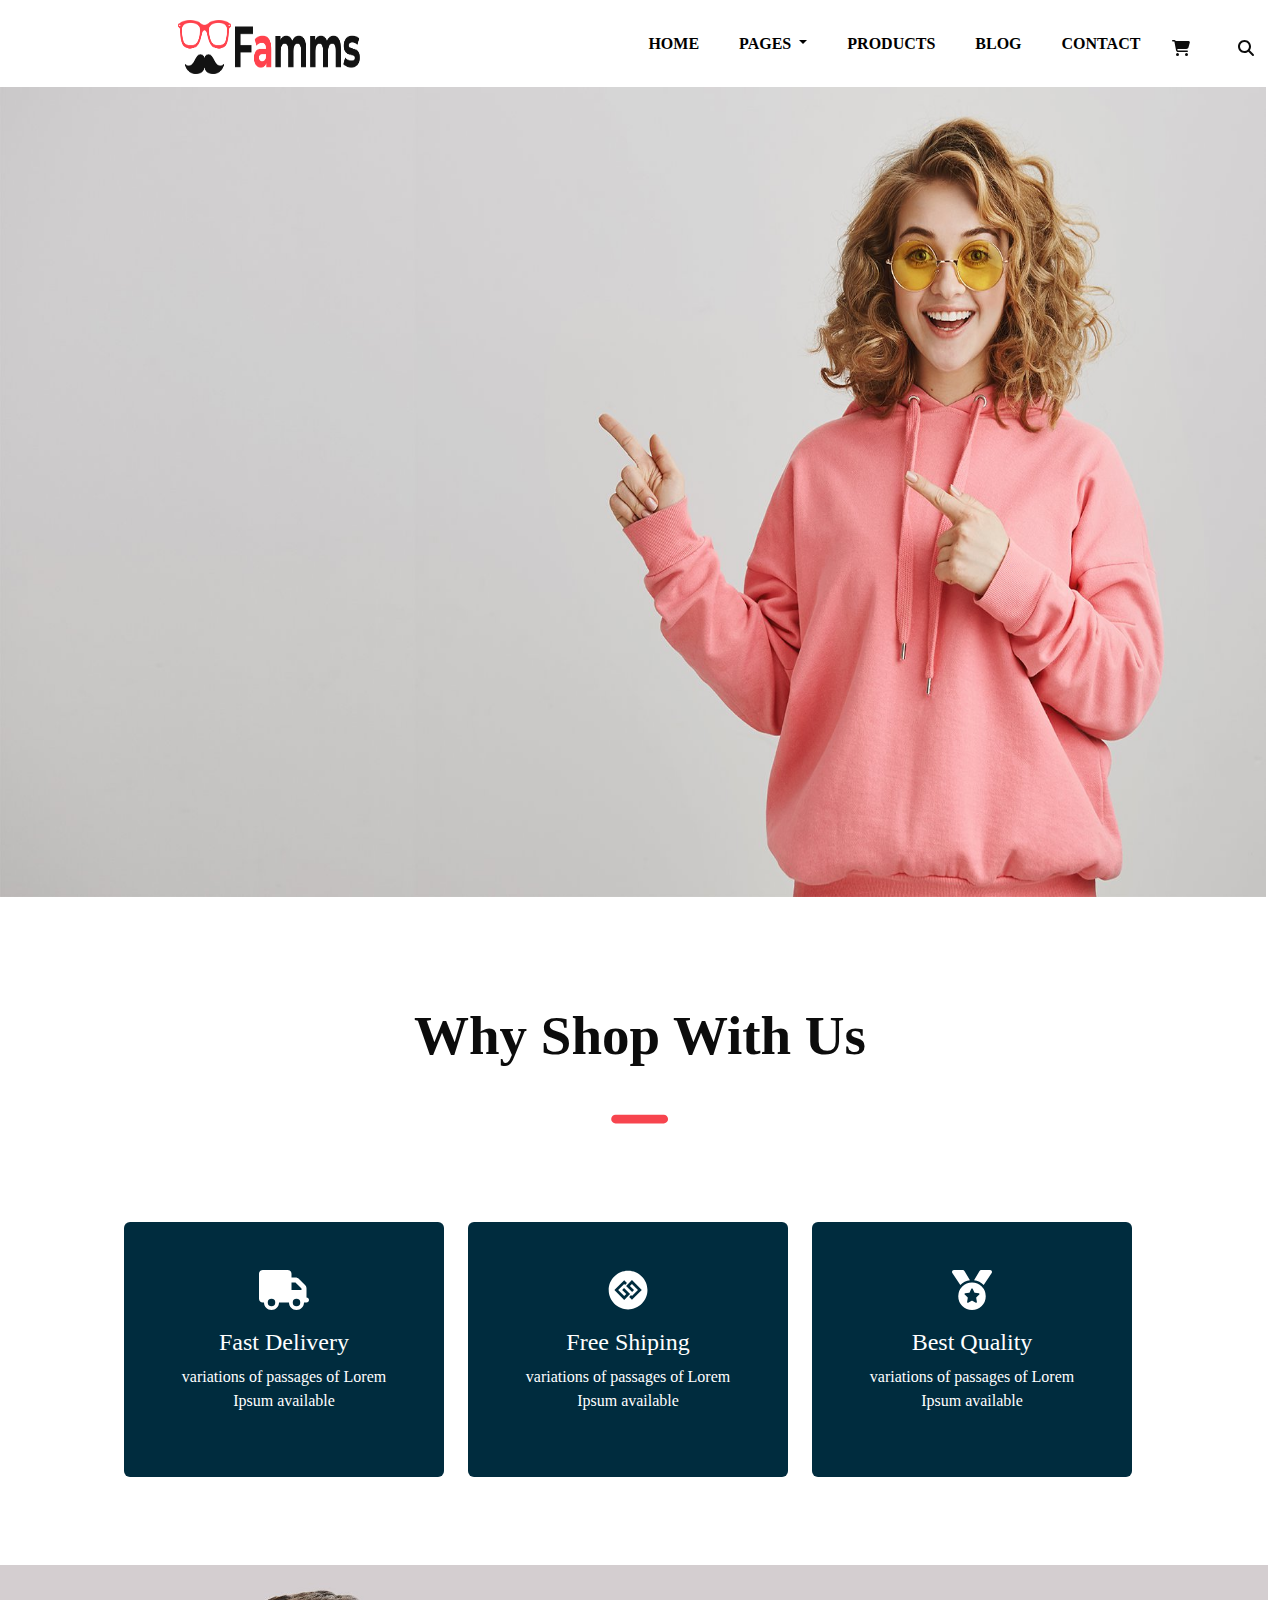
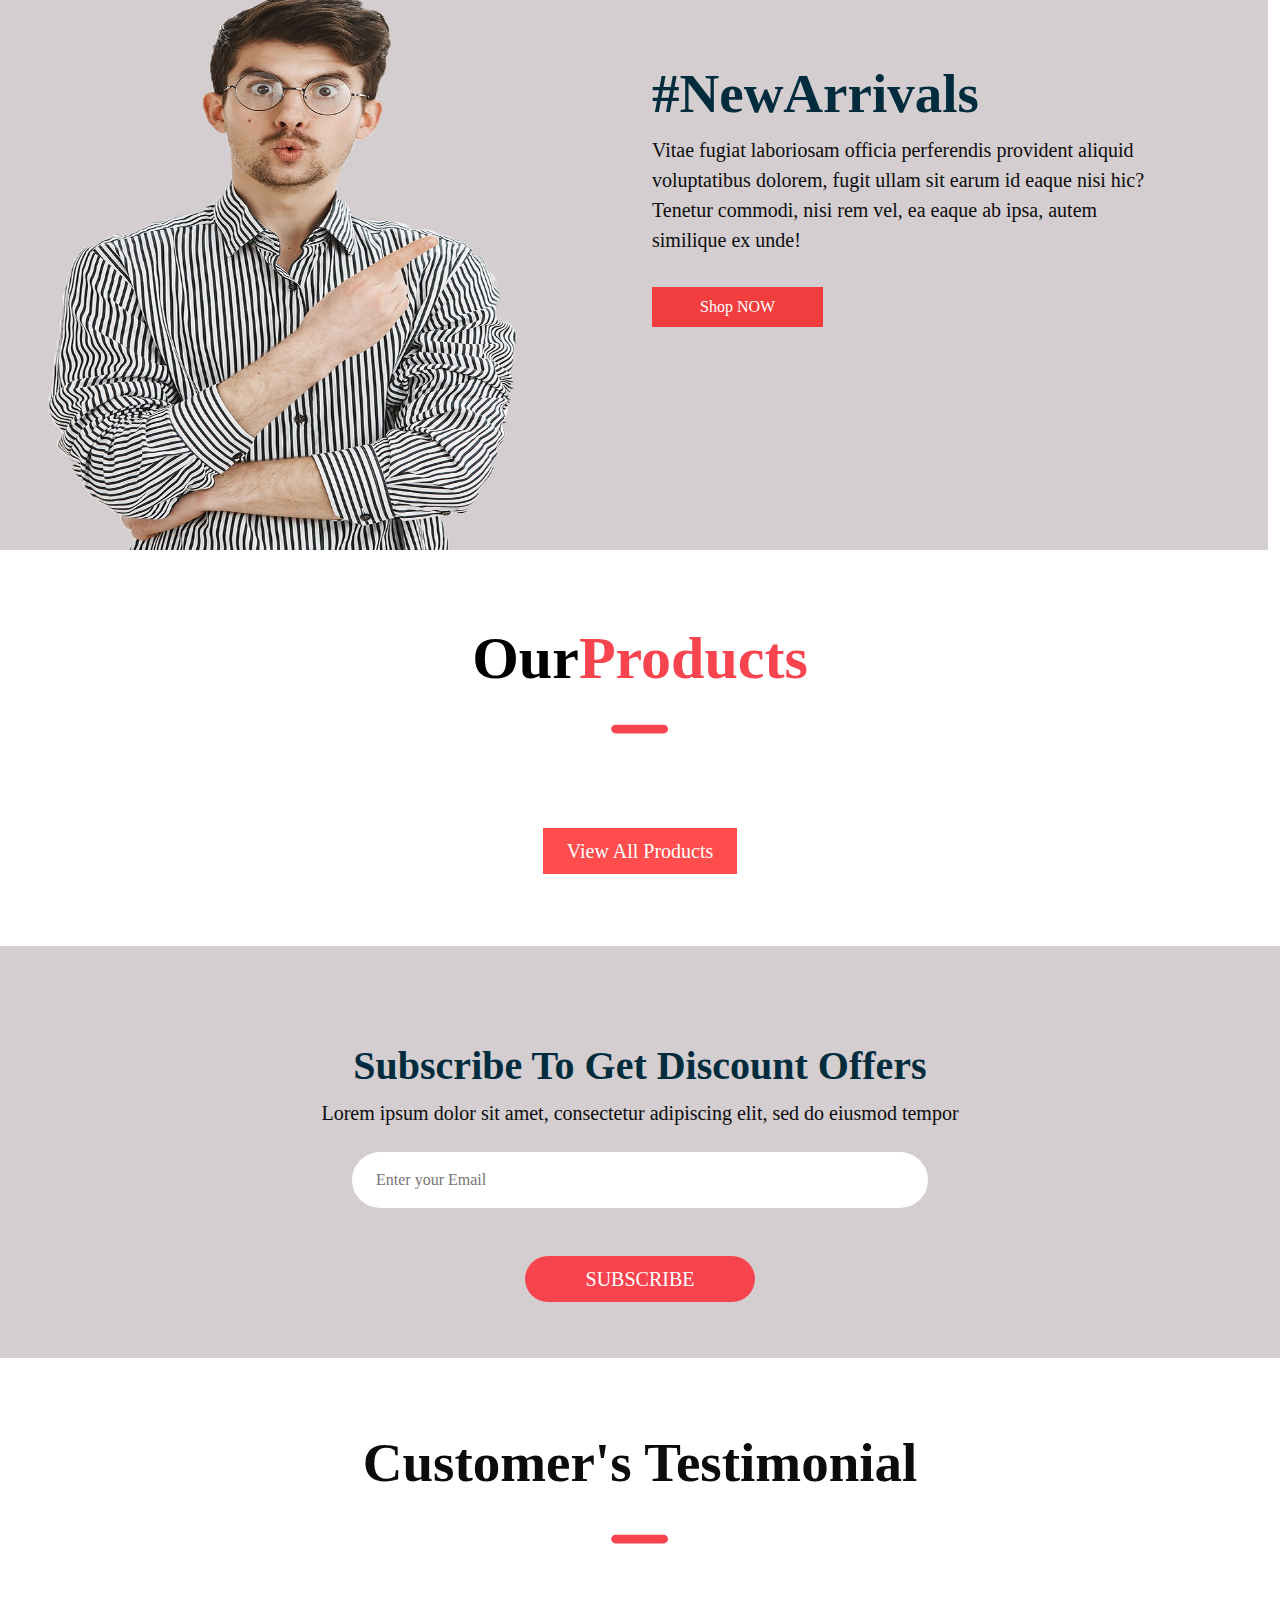
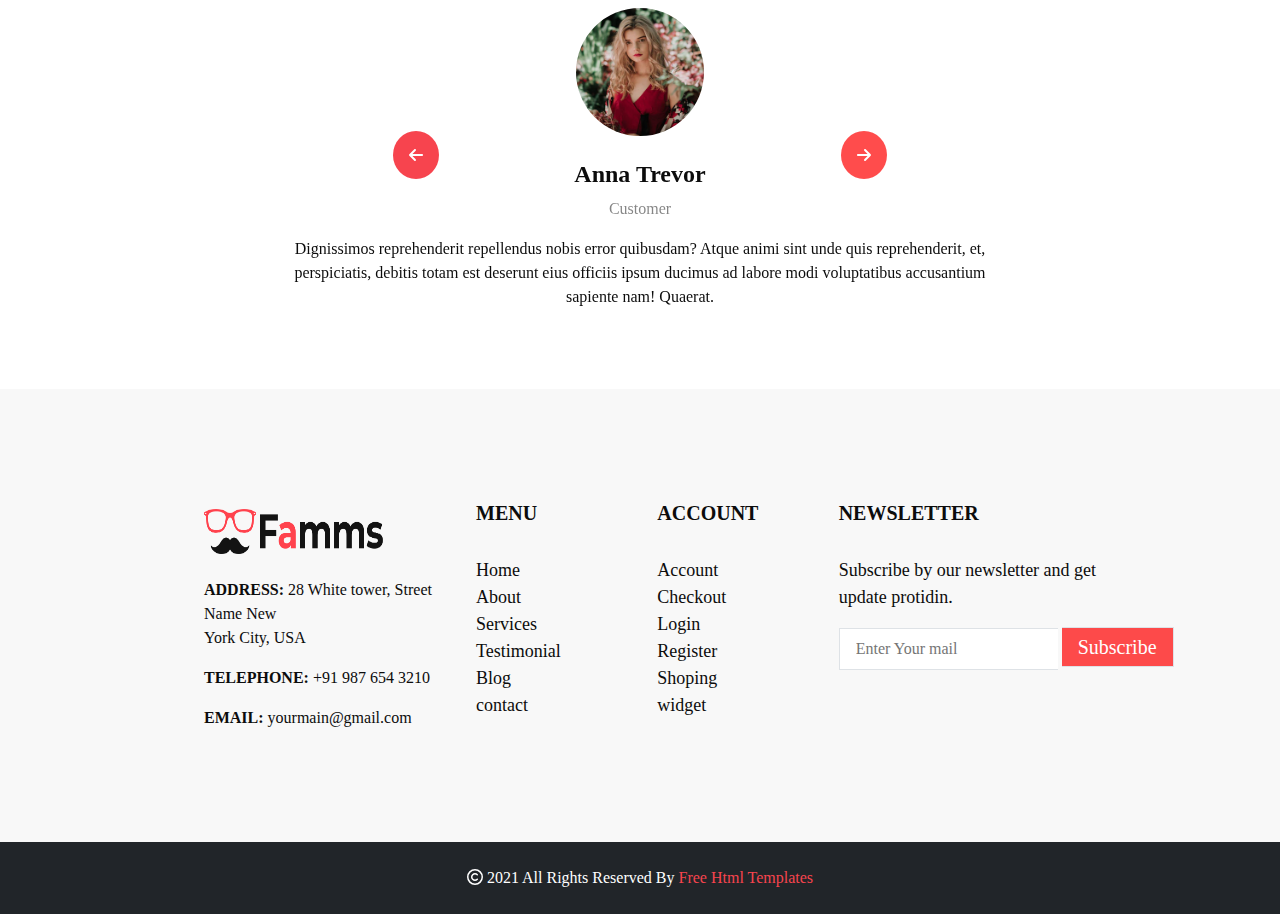
==== index.html @ 3a88ff38 "first-commit" ====
<!DOCTYPE html>
<html lang="en">
<head>
<meta charset="UTF-8">
<meta name="viewport" content="width=device-width, initial-scale=1.0">
<link href="https://cdn.jsdelivr.net/npm/bootstrap@5.3.0/dist/css/bootstrap.min.css" rel="stylesheet">
<link rel="stylesheet" href="css/all.min.css">
<link rel="stylesheet" href="css/bootstrap.min.css">
<link rel="stylesheet" href="css/style.css">
<link rel="icon" href="images/images/favicon.png">
<title>Famms</title>
<nav class="navbar navbar-expand-lg">
    <div class="container">
    <img class="navbar-brand logo pe-xl-5 me-xl-5 pt-1 mt-2" src="images/images/logo.png">
    <button class="navbar-toggler" type="button" data-bs-toggle="collapse" data-bs-target="#navbarScroll" aria-controls="navbarScroll" aria-expanded="false" aria-label="Toggle navigation">
        <span class="navbar-toggler-icon"></span>
    </button>
    <div class="collapse navbar-collapse ps-xl-5 ms-xl-5" id="navbarScroll">
        <ul class="navbar-nav me-auto my-2 my-lg-0 navbar-nav-scroll" style="--bs-scroll-height: 100px;">
        <li class="nav-item hover">
            <a class="nav-link active me-4 fw-bold text-black ms-5 ps-xl-5"id="home" aria-current="page" href="index.html">HOME</a>
        </li>
        <li class="nav-item dropdown hover">
            <a class="nav-link dropdown-toggle me-4 fw-bold text-black"id="pages" href="#" role="button" data-bs-toggle="dropdown" aria-expanded="false">
            PAGES
            </a>
            <ul class="dropdown-menu ul-drop">
            <li><a class="dropdown-item monial" href="blog.html">About</a></li>
            <li><a class="dropdown-item monial" href="testimonial.html">Testimonial</a></li>
            </ul>
        </li>
        <li class="nav-item hover">
            <a class="nav-link me-4 fw-bold text-black" id="product-btn" href="product.html">PRODUCTS</a>
        </li>
        <li class="nav-item hover">
            <a class="nav-link me-4 fw-bold text-black" id="blog" href="blog.html">BLOG</a>
        </li>
        <li class="nav-item hover">
            <a href="contact.html" class="nav-link me-4 fw-bold text-black"id="contact">CONTACT</a>
        </li>
        <li class="nav-item me-4 hover">
            <i class="fa-solid fa-cart-shopping pt-3 me-xl-4"></i>
        </li>
        <li class="navbar-item me-4 hover">
            <i class="fa-solid fa-magnifying-glass pt-3 me-xl-4"></i>
        </li>
        </ul>
    </div>
    </div>
</nav>
<!-- slide-container -->
<div id="slider" class="position-relative">
    <img class="image-1 position-absolute" src="images/slider.jpg" alt="image">
    <div id="carouselExampleAutoplaying" class="carousel slide position-absolute slide-div" data-bs-ride="carousel">
        <div class="carousel-inner">
        <div class="carousel-item  slide-test">
            <div class="slide-text">
                <h1 class="text-1-slide text-danger mb-0">Sale 20% Off</h1>
                <h1 class="text-1-slide fw-bold">On Everything</h1>
                <p class="para-slide fw-light">Explicabo esse amet tempora quibusdam laudantium, laborum<br> eaque magnam fugiat hic? Esse dicta aliquid error repudiandae<br> earum suscipit fugiat molestias, veniam, vel architecto veritatis<br> delectus repellat modi impedit sequi.</p>
                <button class="px-5 text-white mt-3 py-2 btn-slide">Shop Now</button>
            </div>
            </div>
            <div class="carousel-item slide-test">
            <div class="slide-text">
                <h1 class="text-1-slide text-info mb-0">Sale 20% Off</h1>
                <h1 class="text-1-slide fw-bold">On Everything</h1>
                <p class="para-slide fw-light">Explicabo esse amet tempora quibusdam laudantium, laborum<br> eaque magnam fugiat hic? Esse dicta aliquid error repudiandae<br> earum suscipit fugiat molestias, veniam, vel architecto veritatis<br> delectus repellat modi impedit sequi.</p>
                <button class="px-5 text-white mt-3 py-2 btn-slide">Shop Now</button>
            </div>
            </div>
            <div class="carousel-item slide-test">
            <div class="slide-text">
                <h1 class="text-1-slide text-succes mb-0">Sale 20% Off</h1>
                <h1 class="text-1-slide fw-bold">On Everything</h1>
                <p class="para-slide fw-light">Explicabo esse amet tempora quibusdam laudantium, laborum<br> eaque magnam fugiat hic? Esse dicta aliquid error repudiandae<br> earum suscipit fugiat molestias, veniam, vel architecto veritatis<br> delectus repellat modi impedit sequi.</p>
                <button class="px-5 text-white mt-3 py-2 btn-slide">Shop Now</button>
            </div>
            </div>
        </div>
    </div>
    <div class="pointers">
        <span data-order="0" class="pointer-span active-pointer-span"></span>
        <span data-order="1" class="pointer-span"></span>
        <span data-order="2" class="pointer-span"></span>
    </div>
</div>
<!-- about -->
    <div class="my-5 py-3 about"id="about">
        <h1 class="text-center text-about fw-bold pb-0 mb-0">Why Shop With Us</h1>
        <div class="text-center pt-0 mt-0 mb-5 line"><i class="fa-solid fa-minus"></i></div>
        <div class="row mx-0 text-white mt-5 justify-content-center">
            <div class="col-md-3 col-10 box me-md-4 me-0 mb-4 text-center rounded py-5">
                <i class="fa-solid fa-truck fs-1 mb-3"></i>
                <h4>Fast Delivery</h4>
                <p>variations of passages of Lorem<br> Ipsum available</p>
            </div>
            <div class="col-md-3 col-10 box me-md-4 me-0 mb-4 text-center rounded py-5">
                <i class="fa-brands fa-gg-circle fs-1 mb-3"></i>
                <h4>Free Shiping</h4>
                <p>variations of passages of Lorem<br> Ipsum available</p>
            </div>
            <div class="col-md-3 col-10 box me-md-4 me-0 mb-4 text-center rounded py-5">
                <i class="fa-solid fa-medal fs-1 mb-3"></i>
                <h4>Best Quality</h4>
                <p>variations of passages of Lorem<br> Ipsum available</p>
            </div>
        </div>
    </div>
    <!-- new arrivals -->
    <div class="w-100 ps-0 mx-0 row h-100"id="newarrivals">
        <img class="position-relative w-100 ps-0 ms-0 img-new-arriv col-6" src="images/images/arrival-bg.jpg" alt="image">
        <div class="col-6 position-absolute text-arriv pt-md-5 mt-5">
            <h1 class="fw-bold dark-blue text-about">#NewArrivals</h1>
            <p class="para-arriv pb-3">Vitae fugiat laboriosam officia perferendis provident aliquid<br> voluptatibus dolorem, fugit ullam sit earum id eaque nisi hic?<br> Tenetur commodi, nisi rem vel, ea eaque ab ipsa, autem <br>similique ex unde!</p>
            <button class="red text-white border-0 px-md-5 py-2">Shop NOW</button>
        </div>
    </div>
    <!-- products  -->
<div class="my-5 py-4"id="products-container">
    <h1 class="text-center mb-0 pb-0 text-pro fw-bold"><span class="text-black">Our</span ><span class="text-red">Products</span></h1>
    <p class="text-center mt-0 pt-0"><i class="fa-solid fa-minus line "></i></p>
    <div id="products">
    
    </div>
    <div class="text-center">
        <button type="button" class=" border-0 fs-5 px-4 mt-5 py-2 red text-white">View All Products</button>
    </div>
</div> 
<!-- subscribe -->
<div class=" subscribe-box  my-5 py-5 text-center "id="subscrib">
    <h1 class="subscribe-h1 dark-blue fw-bold pt-5">Subscribe To Get Discount Offers</h1>
    <p class="subscribe-para">Lorem ipsum dolor sit amet, consectetur adipiscing elit, sed do eiusmod tempor</p>
    <input type="text" placeholder="Enter your Email" class="rounded-pill py-3 mb-5 mt-2 ps-4 sub-input border-0"><br>
    <button class="rounded-pill px-5 py-2 text-white btn-input border-0 py-2 px-md-5 px-0 mb-2">SUBSCRIBE</button>
</div>
<!-- customers -->
<div class="text-center my-5 py-3"id="customers">
    <h1 class="text-about fw-bold mt-2">Customer's Testimonial</h1>
    <p><b><i class="fa-solid fa-minus line "></i></b></p>
    <div id="carouselExampleSlidesOnly" class="carousel slide" data-bs-ride="carousel">
        <div class="carousel-inner ">
        <div class="carousel-item active">
            <img src="images/images/client.jpg" class="d-block Customer-img" alt="image">
            <h4 class="text-center mt-4 fw-semibold">Anna Trevor</h4>
            <p class="text-center opacity-50">Customer</p>
            <p class="text-center fs-md-5 fs-6">Dignissimos reprehenderit repellendus nobis error quibusdam? Atque animi sint unde quis reprehenderit, et,<br> perspiciatis, debitis totam est deserunt eius officiis ipsum ducimus ad labore modi voluptatibus accusantium<br> sapiente nam! Quaerat.</p>
        </div>
        <div class="carousel-item">
            <img src="images/images/client.jpg" class="d-block Customer-img" alt="image">
            <h4 class="text-center mt-4 fw-semibold">Anna Trevor</h4>
            <p class="text-center opacity-50">Customer</p>
            <p class="text-center fs-md-5 fs-6">Dignissimos reprehenderit repellendus nobis error quibusdam? Atque animi sint unde quis reprehenderit, et,<br> perspiciatis, debitis totam est deserunt eius officiis ipsum ducimus ad labore modi voluptatibus accusantium<br> sapiente nam! Quaerat.</p>
        </div>
        <div class="carousel-item">
            <img src="images/images/client.jpg" class="d-block Customer-img" alt="image">
            <h4 class="text-center mt-4 fw-semibold">Anna Trevor</h4>
            <p class="text-center opacity-50">Customer</p>
            <p class="text-center fs-md-5 fs-6">Dignissimos reprehenderit repellendus nobis error quibusdam? Atque animi sint unde quis reprehenderit, et,<br> perspiciatis, debitis totam est deserunt eius officiis ipsum ducimus ad labore modi voluptatibus accusantium<br> sapiente nam! Quaerat.</p>
        </div>
        </div>
        <button class="carousel-control-prev" type="button" data-bs-target="#carouselExampleSlidesOnly" data-bs-slide="prev">
            <span><i class="fa-solid fa-arrow-left red text-white prev-icon p-3"></i></span>
        </button>
        <button class="carousel-control-next btn-slide-2" type="button" data-bs-target="#carouselExampleSlidesOnly" data-bs-slide="next">
            <span><i class="fa-solid fa-arrow-right red text-white next-icon p-3 "></i></span>
        </button>
    </div>
</div>
<!-- famms footer -->
<div class="footer pb-5">
    <div class="row mx-0 footer-title py-5 mt-5">
        <div class="col-lg-3 col-md-6 col-12 text-start">
            <img class="logo-2 ms-0 mb-4" src="images/images/logo.png" alt="image">
            <p class=""><b>ADDRESS:</b> 28 White tower, Street Name New <br>York City, USA</p>
            <p class=""><b>TELEPHONE:</b> +91 987 654 3210</p>
            <p class=""><b>EMAIL:</b> yourmain@gmail.com</p>
        </div>
        <div class="col-lg-2 col-md-6 col-12 mt-5 text-start">
            <h5 class="fs-5 pt-3 pb-4 text-uppercase"><b>Menu</b></h5>
            <span class="footer-para">Home</span><br>
            <span class="footer-para">About</span><br>
            <span class="footer-para">Services</span><br>
            <span class="footer-para">Testimonial</span><br>
            <span class="footer-para">Blog</span><br>
            <span class="footer-para">contact</span><br>
        </div>
        <div class="col-lg-2 col-md-6 col-12 mt-5 text-start">
            <h5 class="fs-5 pt-3 pb-4 text-uppercase"><b>Account</b></h5>
            <span class="footer-para">Account</span><br>
            <span class="footer-para">Checkout</span><br>
            <span class="footer-para">Login</span><br>
            <span class="footer-para">Register</span><br>
            <span class="footer-para">Shoping</span><br>
            <span class="footer-para">widget</span><br>
        </div>
        <div class="col-lg-4 col-md-6 col-12 mt-5 text-start">
            <h5 class="fs-5 pt-3 pb-4 text-uppercase"><b>Newsletter</b></h5>
            <p class="footer-para">Subscribe by our newsletter and get<br> update protidin.</p>
            <span><input type="text " placeholder="Enter Your mail"class="py-2 ps-3 border border-end-0 " ></span>
            <button class="py-1 border border-start-0 text-white red px-3 fs-5">Subscribe</button>
        </div>
    </div>
</div>
<div class="footer-end text-center bg-dark py-4">
    <span><i class="fa-regular fa-copyright text-white"></i></span>
    <span class="text-white">2021 All Rights Reserved By</span>
    <span><a class="footer-link link-underline link-underline-opacity-0" href="https://html.design/">Free Html Templates</a></span>
</div>
    <script src="js/all.min.js"></script>
    <script src="js/bootstrap.min.js"></script>
    <script src="https://cdn.jsdelivr.net/npm/bootstrap@5.3.0/dist/js/bootstrap.bundle.min.js"></script>
    <script src="js/jquery-3.7.1.min.js"></script>
    <script src="js/main.js"></script>
</body>
</html>
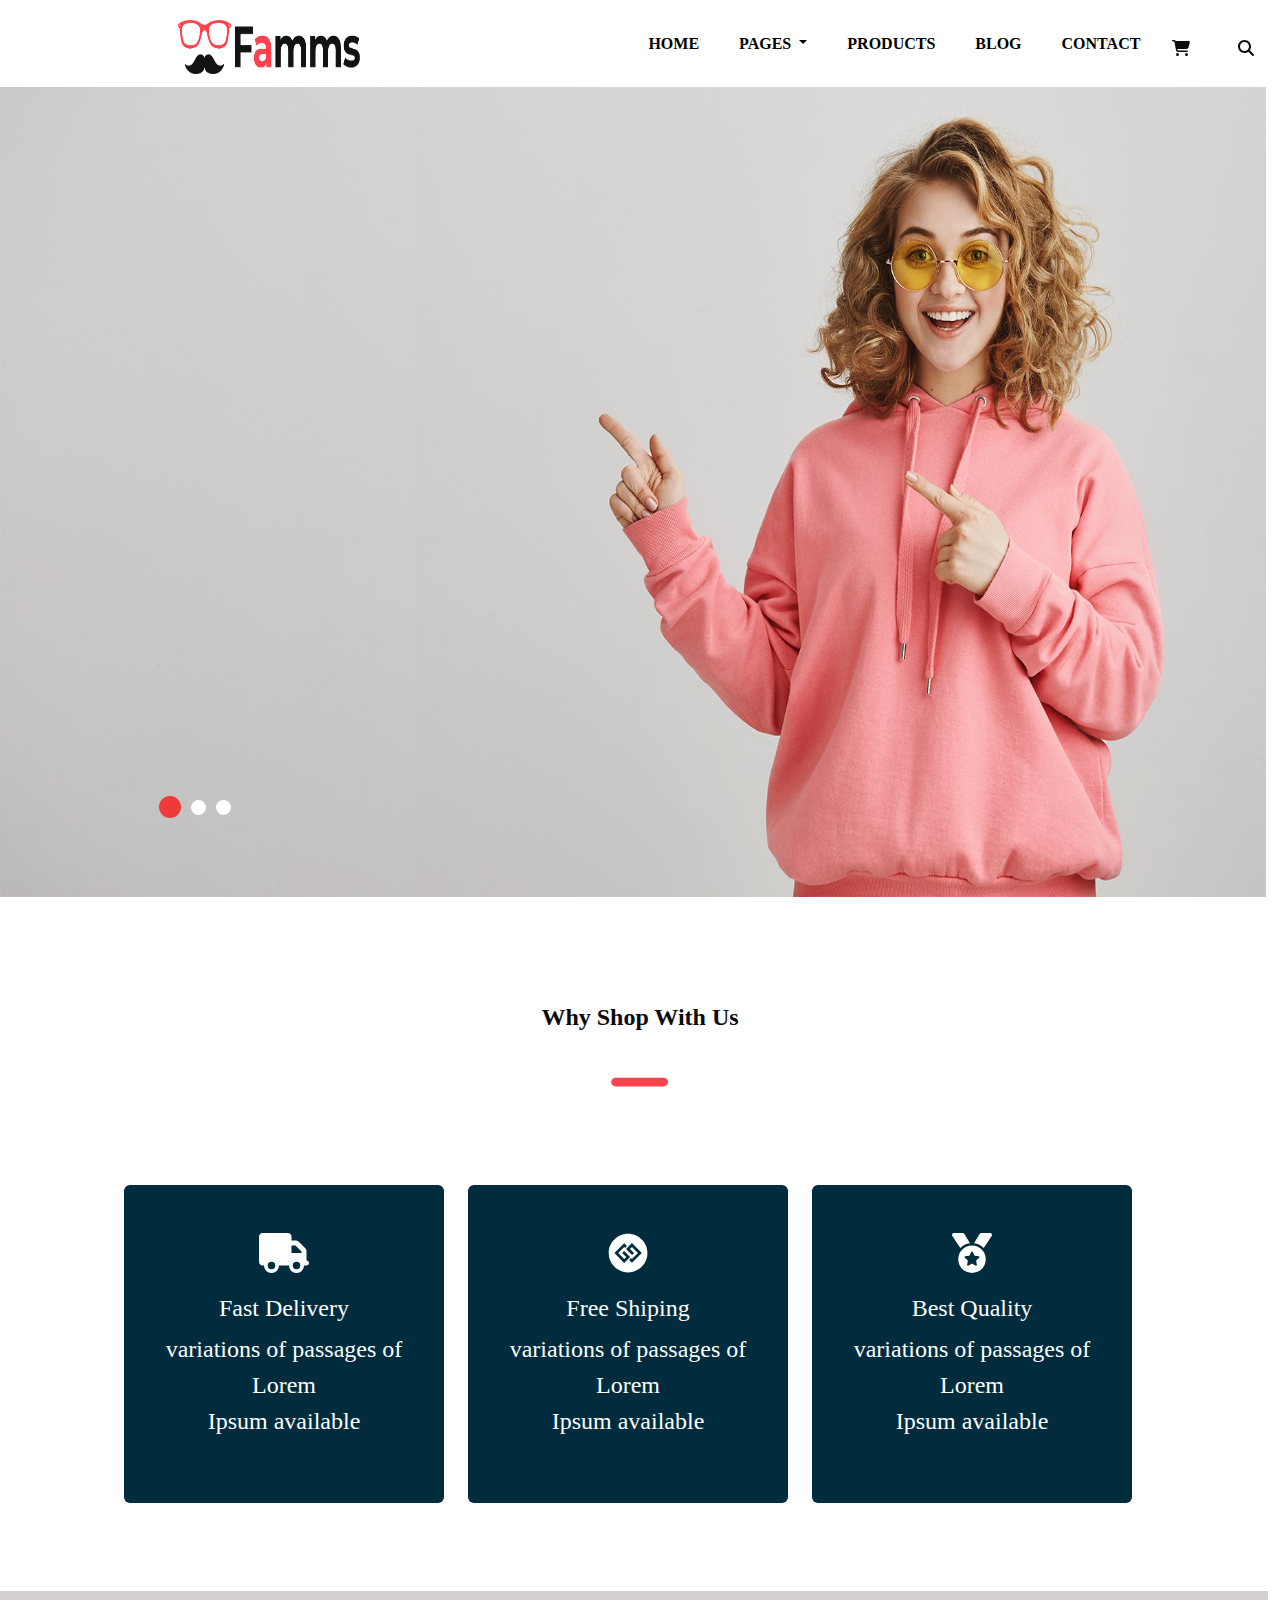
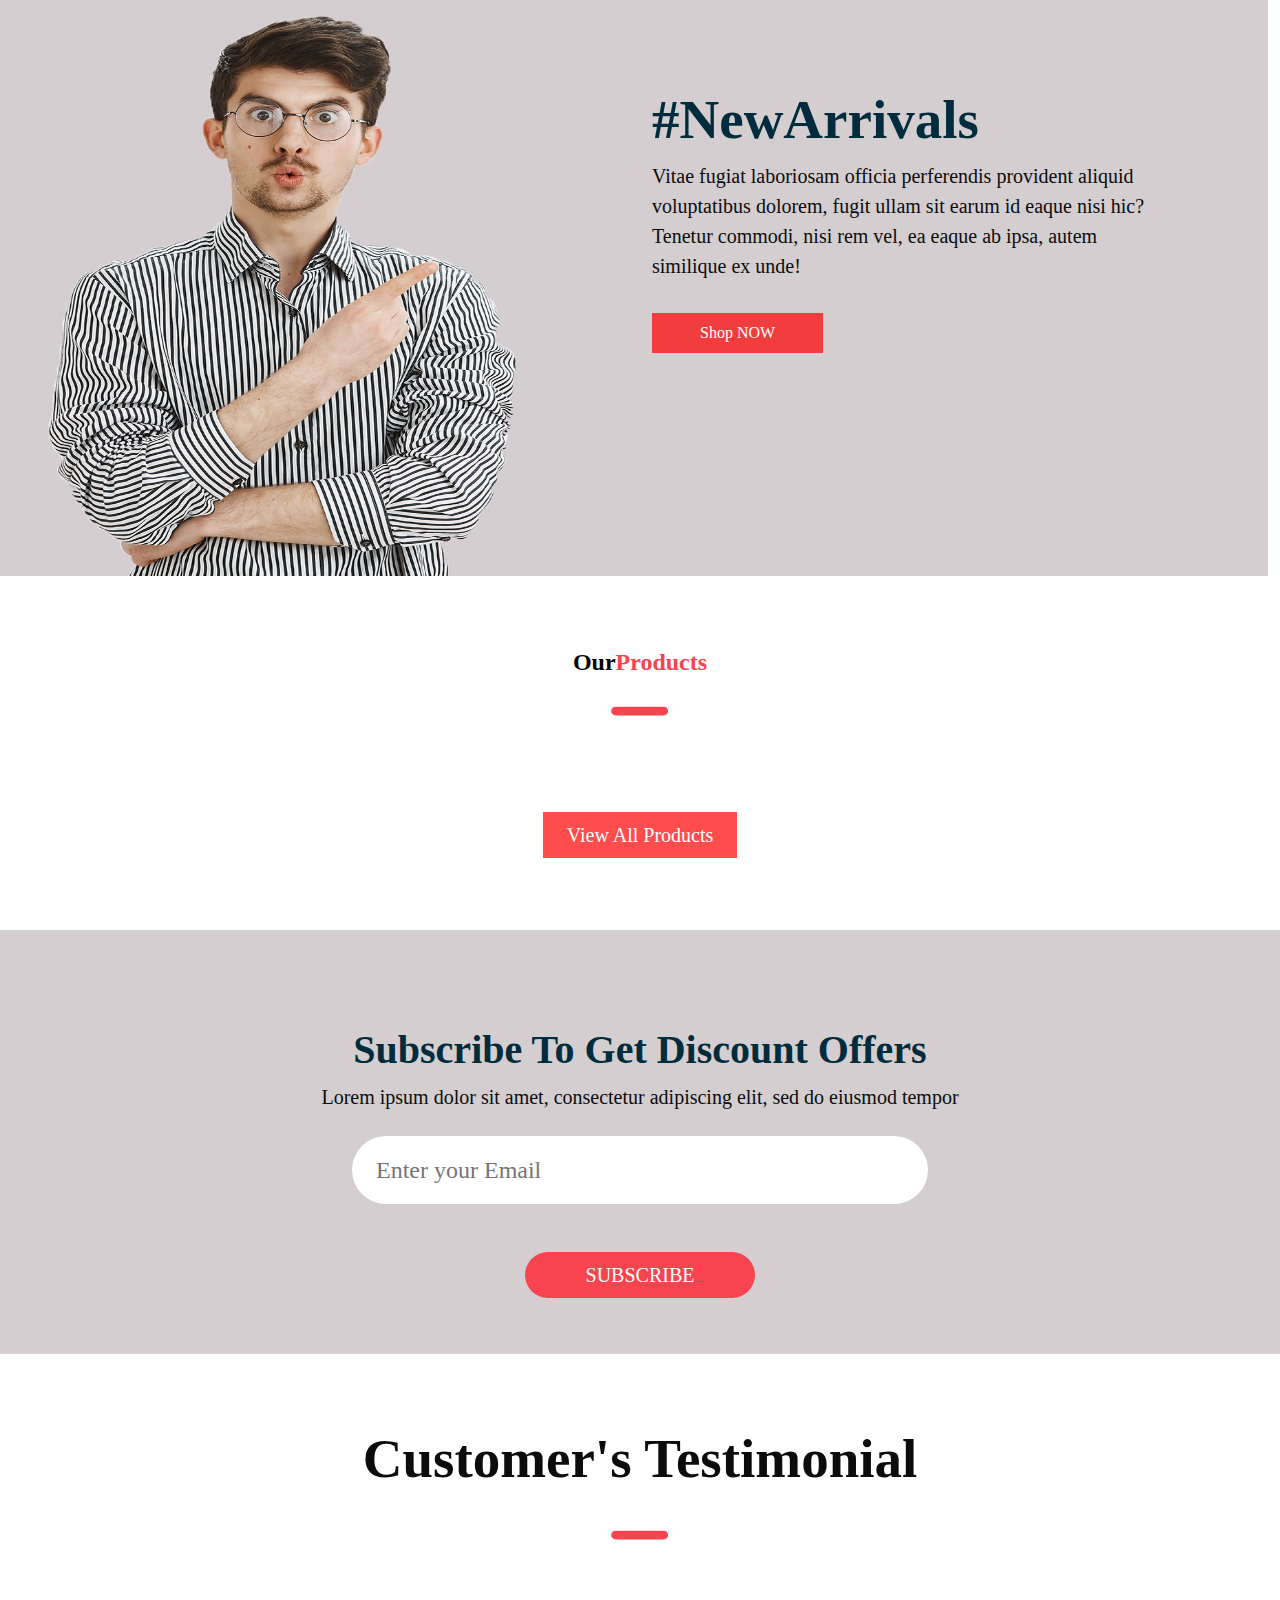
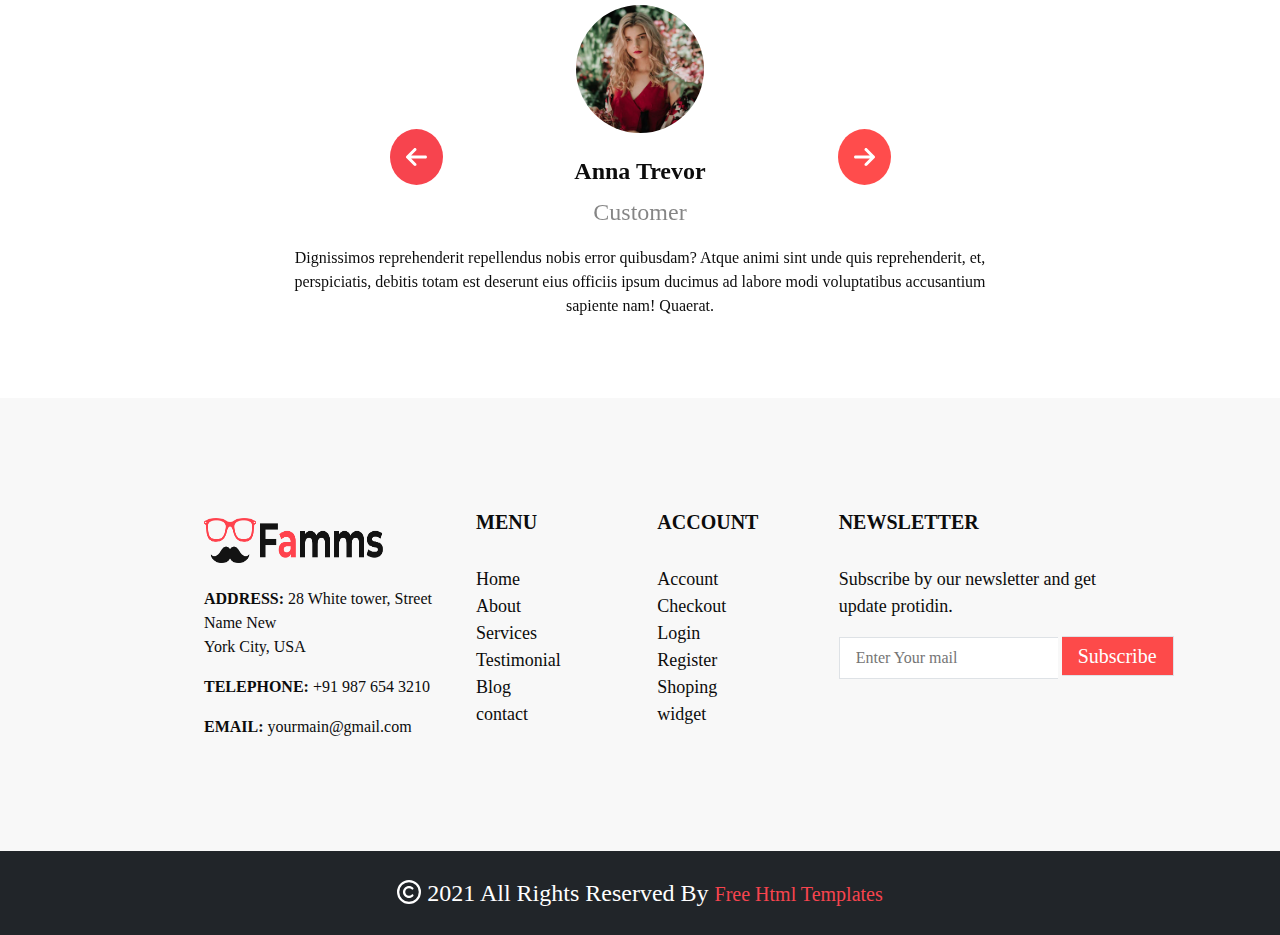
==== commit c6d51023: "update" ====
--- a/index.html
+++ b/index.html
@@ -63,7 +63,7 @@
             </div>
             <div class="carousel-item slide-test">
             <div class="slide-text">
-                <h1 class="text-1-slide text-info mb-0">Sale 20% Off</h1>
+                <h1 class="text-1-slide text-danger mb-0">Sale 20% Off</h1>
                 <h1 class="text-1-slide fw-bold">On Everything</h1>
                 <p class="para-slide fw-light">Explicabo esse amet tempora quibusdam laudantium, laborum<br> eaque magnam fugiat hic? Esse dicta aliquid error repudiandae<br> earum suscipit fugiat molestias, veniam, vel architecto veritatis<br> delectus repellat modi impedit sequi.</p>
                 <button class="px-5 text-white mt-3 py-2 btn-slide">Shop Now</button>
@@ -90,19 +90,19 @@
         <h1 class="text-center text-about fw-bold pb-0 mb-0">Why Shop With Us</h1>
         <div class="text-center pt-0 mt-0 mb-5 line"><i class="fa-solid fa-minus"></i></div>
         <div class="row mx-0 text-white mt-5 justify-content-center">
-            <div class="col-md-3 col-10 box me-md-4 me-0 mb-4 text-center rounded py-5">
+            <div class="col-md-3 col-10 box me-md-4 me-2 mb-4 text-center rounded py-5">
                 <i class="fa-solid fa-truck fs-1 mb-3"></i>
-                <h4>Fast Delivery</h4>
+                <h4 class="response-3">Fast Delivery</h4>
                 <p>variations of passages of Lorem<br> Ipsum available</p>
             </div>
-            <div class="col-md-3 col-10 box me-md-4 me-0 mb-4 text-center rounded py-5">
+            <div class="col-md-3 col-10 box me-md-4 me-2 mb-4 text-center rounded py-5">
                 <i class="fa-brands fa-gg-circle fs-1 mb-3"></i>
-                <h4>Free Shiping</h4>
+                <h4 class="response-3">Free Shiping</h4>
                 <p>variations of passages of Lorem<br> Ipsum available</p>
             </div>
-            <div class="col-md-3 col-10 box me-md-4 me-0 mb-4 text-center rounded py-5">
+            <div class="col-md-3 col-10 box me-md-4 me-2 mb-4 text-center rounded py-5">
                 <i class="fa-solid fa-medal fs-1 mb-3"></i>
-                <h4>Best Quality</h4>
+                <h4 class="response-3">Best Quality</h4>
                 <p>variations of passages of Lorem<br> Ipsum available</p>
             </div>
         </div>
@@ -124,7 +124,7 @@
     
     </div>
     <div class="text-center">
-        <button type="button" class=" border-0 fs-5 px-4 mt-5 py-2 red text-white">View All Products</button>
+        <button type="button" class=" border-0 fs-5 px-4 mt-5 py-2 red text-white response-btn">View All Products</button>
     </div>
 </div> 
 <!-- subscribe -->
@@ -142,21 +142,21 @@
         <div class="carousel-inner ">
         <div class="carousel-item active">
             <img src="images/images/client.jpg" class="d-block Customer-img" alt="image">
-            <h4 class="text-center mt-4 fw-semibold">Anna Trevor</h4>
-            <p class="text-center opacity-50">Customer</p>
-            <p class="text-center fs-md-5 fs-6">Dignissimos reprehenderit repellendus nobis error quibusdam? Atque animi sint unde quis reprehenderit, et,<br> perspiciatis, debitis totam est deserunt eius officiis ipsum ducimus ad labore modi voluptatibus accusantium<br> sapiente nam! Quaerat.</p>
+            <h4 class="text-center mt-4 fw-semibold response">Anna Trevor</h4>
+            <p class="text-center opacity-50 response-2">Customer</p>
+            <p class="text-center fs-md-5 fs-6 response-2">Dignissimos reprehenderit repellendus nobis error quibusdam? Atque animi sint unde quis reprehenderit, et,<br> perspiciatis, debitis totam est deserunt eius officiis ipsum ducimus ad labore modi voluptatibus accusantium<br> sapiente nam! Quaerat.</p>
         </div>
         <div class="carousel-item">
             <img src="images/images/client.jpg" class="d-block Customer-img" alt="image">
-            <h4 class="text-center mt-4 fw-semibold">Anna Trevor</h4>
-            <p class="text-center opacity-50">Customer</p>
-            <p class="text-center fs-md-5 fs-6">Dignissimos reprehenderit repellendus nobis error quibusdam? Atque animi sint unde quis reprehenderit, et,<br> perspiciatis, debitis totam est deserunt eius officiis ipsum ducimus ad labore modi voluptatibus accusantium<br> sapiente nam! Quaerat.</p>
+            <h4 class="text-center mt-4 fw-semibold respnose">Anna Trevor</h4>
+            <p class="text-center opacity-50 response-2">Customer</p>
+            <p class="text-center fs-md-5 fs-6 response-2">Dignissimos reprehenderit repellendus nobis error quibusdam? Atque animi sint unde quis reprehenderit, et,<br> perspiciatis, debitis totam est deserunt eius officiis ipsum ducimus ad labore modi voluptatibus accusantium<br> sapiente nam! Quaerat.</p>
         </div>
         <div class="carousel-item">
             <img src="images/images/client.jpg" class="d-block Customer-img" alt="image">
-            <h4 class="text-center mt-4 fw-semibold">Anna Trevor</h4>
-            <p class="text-center opacity-50">Customer</p>
-            <p class="text-center fs-md-5 fs-6">Dignissimos reprehenderit repellendus nobis error quibusdam? Atque animi sint unde quis reprehenderit, et,<br> perspiciatis, debitis totam est deserunt eius officiis ipsum ducimus ad labore modi voluptatibus accusantium<br> sapiente nam! Quaerat.</p>
+            <h4 class="text-center mt-4 fw-semibold response">Anna Trevor</h4>
+            <p class="text-center opacity-50 response-2">Customer</p>
+            <p class="text-center fs-md-5 fs-6 response-2">Dignissimos reprehenderit repellendus nobis error quibusdam? Atque animi sint unde quis reprehenderit, et,<br> perspiciatis, debitis totam est deserunt eius officiis ipsum ducimus ad labore modi voluptatibus accusantium<br> sapiente nam! Quaerat.</p>
         </div>
         </div>
         <button class="carousel-control-prev" type="button" data-bs-target="#carouselExampleSlidesOnly" data-bs-slide="prev">
@@ -176,7 +176,8 @@
             <p class=""><b>TELEPHONE:</b> +91 987 654 3210</p>
             <p class=""><b>EMAIL:</b> yourmain@gmail.com</p>
         </div>
-        <div class="col-lg-2 col-md-6 col-12 mt-5 text-start">
+        <!-- footer-2 for responsive 2560 -->
+        <div class="col-lg-2 col-md-6 col-12 mt-5 text-start footer-2">
             <h5 class="fs-5 pt-3 pb-4 text-uppercase"><b>Menu</b></h5>
             <span class="footer-para">Home</span><br>
             <span class="footer-para">About</span><br>
@@ -185,7 +186,7 @@
             <span class="footer-para">Blog</span><br>
             <span class="footer-para">contact</span><br>
         </div>
-        <div class="col-lg-2 col-md-6 col-12 mt-5 text-start">
+        <div class="col-lg-2 col-md-6 col-12 mt-5 text-start footer-2">
             <h5 class="fs-5 pt-3 pb-4 text-uppercase"><b>Account</b></h5>
             <span class="footer-para">Account</span><br>
             <span class="footer-para">Checkout</span><br>
@@ -194,7 +195,7 @@
             <span class="footer-para">Shoping</span><br>
             <span class="footer-para">widget</span><br>
         </div>
-        <div class="col-lg-4 col-md-6 col-12 mt-5 text-start">
+        <div class="col-lg-4 col-md-6 col-12 mt-5 text-start footer-2">
             <h5 class="fs-5 pt-3 pb-4 text-uppercase"><b>Newsletter</b></h5>
             <p class="footer-para">Subscribe by our newsletter and get<br> update protidin.</p>
             <span><input type="text " placeholder="Enter Your mail"class="py-2 ps-3 border border-end-0 " ></span>
--- a/css/style.css
+++ b/css/style.css
@@ -96,6 +96,7 @@
     position: absolute;
     bottom: 16vh;
     left:12vw;
+    top: 80vh;
     transition: transform 0.5s ease-in-out;
 }
 .pointer-span{
@@ -235,9 +236,9 @@
     color: #002c3e;
 }
 .hr{
-    margin-left: 25vw;
-    margin-right: 25vw;
-    width: 50vw;
+    margin-left: 20vw;
+    margin-right: 20vw;
+    width: 50vw !important;
     height: 1vh;
 }
 
@@ -309,6 +310,112 @@
 }
 .footer-link{
     color: var(--red) !important;
+    font-size: 20px !important;
+}
+@media screen and (min-width : 2000px) {
+    .nav-item{
+        font-size: 37px !important;
+    }
+    .logo{
+        width: 18vw !important;
+        height: 7vh !important;
+        margin-left: -10vw !important;
+    }
+    .text-arriv{
+    font-size: 50px !important;
+    margin-top: 10vh !important;
+    }
+    .text-pro{
+        font-size: 90px !important;
+    }
+    .para-arriv{
+        font-size: 45px !important;
+    }
+    .box{
+        height: 25vh !important;
+        width: 30vw !important;
+        font-size: 40px !important;
+    }
+    .response-3{
+        font-size: 45px !important;
+    }
+    .para-slide{
+        font-size: 45px !important;
+    }
+    .footer-end{
+        font-size: 40px !important;
+    }
+    .footer{
+        font-size: 40px;
+    }
+    .footer-para{
+    font-size: 30px !important;
+    }
+    .footer-title{
+        font-size: 30px !important;
+        margin-left: 10vw !important;
+    }
+    .footer-2{
+        padding-top: 5vh !important;
+        font-size: 45px !important;
+    }
+    .text-about{
+        font-size: 70px !important;
+    }
+    .response{
+        font-size: 50px !important;
+    }
+    .response-2{
+        font-size: 40px !important;
+    }
+    .subscribe-h1{
+        font-size: 65px !important;
+    }
+    .subscribe-para{
+        font-size: 40px !important;
+    }
+    .sub-input{
+        width: 60vw !important;
+        height: 7vh !important;
+    }
+    .btn-input{
+        width: 15vw !important;
+        height: 4vh !important;
+        font-size: 25px !important;
+        
+    }
+    .response-btn{
+        width: 12vw !important;
+        height: 5vh;
+        font-size: 35px !important;
+    }
+    .p-grid{
+        font-size: 70px !important;
+    }
+    .footer-blue{
+        font-size: 40px !important;
+        margin-top: 15vh !important;
+    }
+    input{
+        height: 10vh !important;
+    }
+    ::placeholder{
+        font-size: 25px !important;
+    }
+    .submit{
+        width: 15vw;
+        height: 5vh !important;
+        font-size: 30px;
+    }
+}
+@media screen and (max-width:1441px){
+    .text-center{
+        font-size: x-large;
+    }
+    #products{
+        margin-left: 12vw !important;
+        margin-right: 8vw !important;
+    }
 }
 @media screen and (max-width:768px) {
     .img-new-arriv{
@@ -333,7 +440,13 @@
     }
     .card{
         width: 35vw;
-    }    
+    }  
+    .footer-blue{
+        height: 90vh;
+    }
+    .submit{
+        margin-left: 21vw;
+    }
 }
 @media screen and (max-width : 426px) {
     .text-1-slide{
@@ -363,9 +476,6 @@
     .text-pro{
         font-size: 40px;
     }
-    .footer-blue{
-        height: 90vh;
-    }
     .next-icon{
         margin-bottom: 6vh !important;
     }    
@@ -388,6 +498,9 @@
         padding-left: 2vw !important;
         padding-right: 2vw !important;
     }
+    .footer-blue{
+        height: 100vh;
+    }
 }
 @media screen and (max-width : 376px) {
     .prev-icon{
@@ -407,7 +520,24 @@
         padding-right: 2vw !important;
     }
 }
+@media screen and (max-width : 361px) {
+    .logo{
+        width: 30vw !important;
+    }
+    .footer-link{
+        font-size: 15px !important;
+    }
+    .text-about{
+        font-size: 24px !important;
+    }
+    #products{
+        margin-left: 9vw !important;
+    }    
+}
 @media screen and (max-width : 325px) {
+    .logo{
+        width: 30vw !important;
+    }
     .btn-input{
         font-size: 14PX;
         padding-left: 0 !important;
@@ -429,4 +559,24 @@
     .text-about{
         font-size: 22px !important;
     }
+    .footer-link{
+        font-size: 12px !important;
+    }
+    .footer-para{
+        font-size: 16px !important;
+    }
+    .footer-title{
+        margin-left: 5vw !important;
+    }
+    .prev-icon{
+        margin-left: 12vw;
+        margin-bottom: 17vh !important;
+    }
+    .next-icon{
+        margin-left:-30vw !important;
+        margin-bottom: 17vh !important;
+    }
+    .fam-footer{
+        font-size: 15px !important;
+    }
 }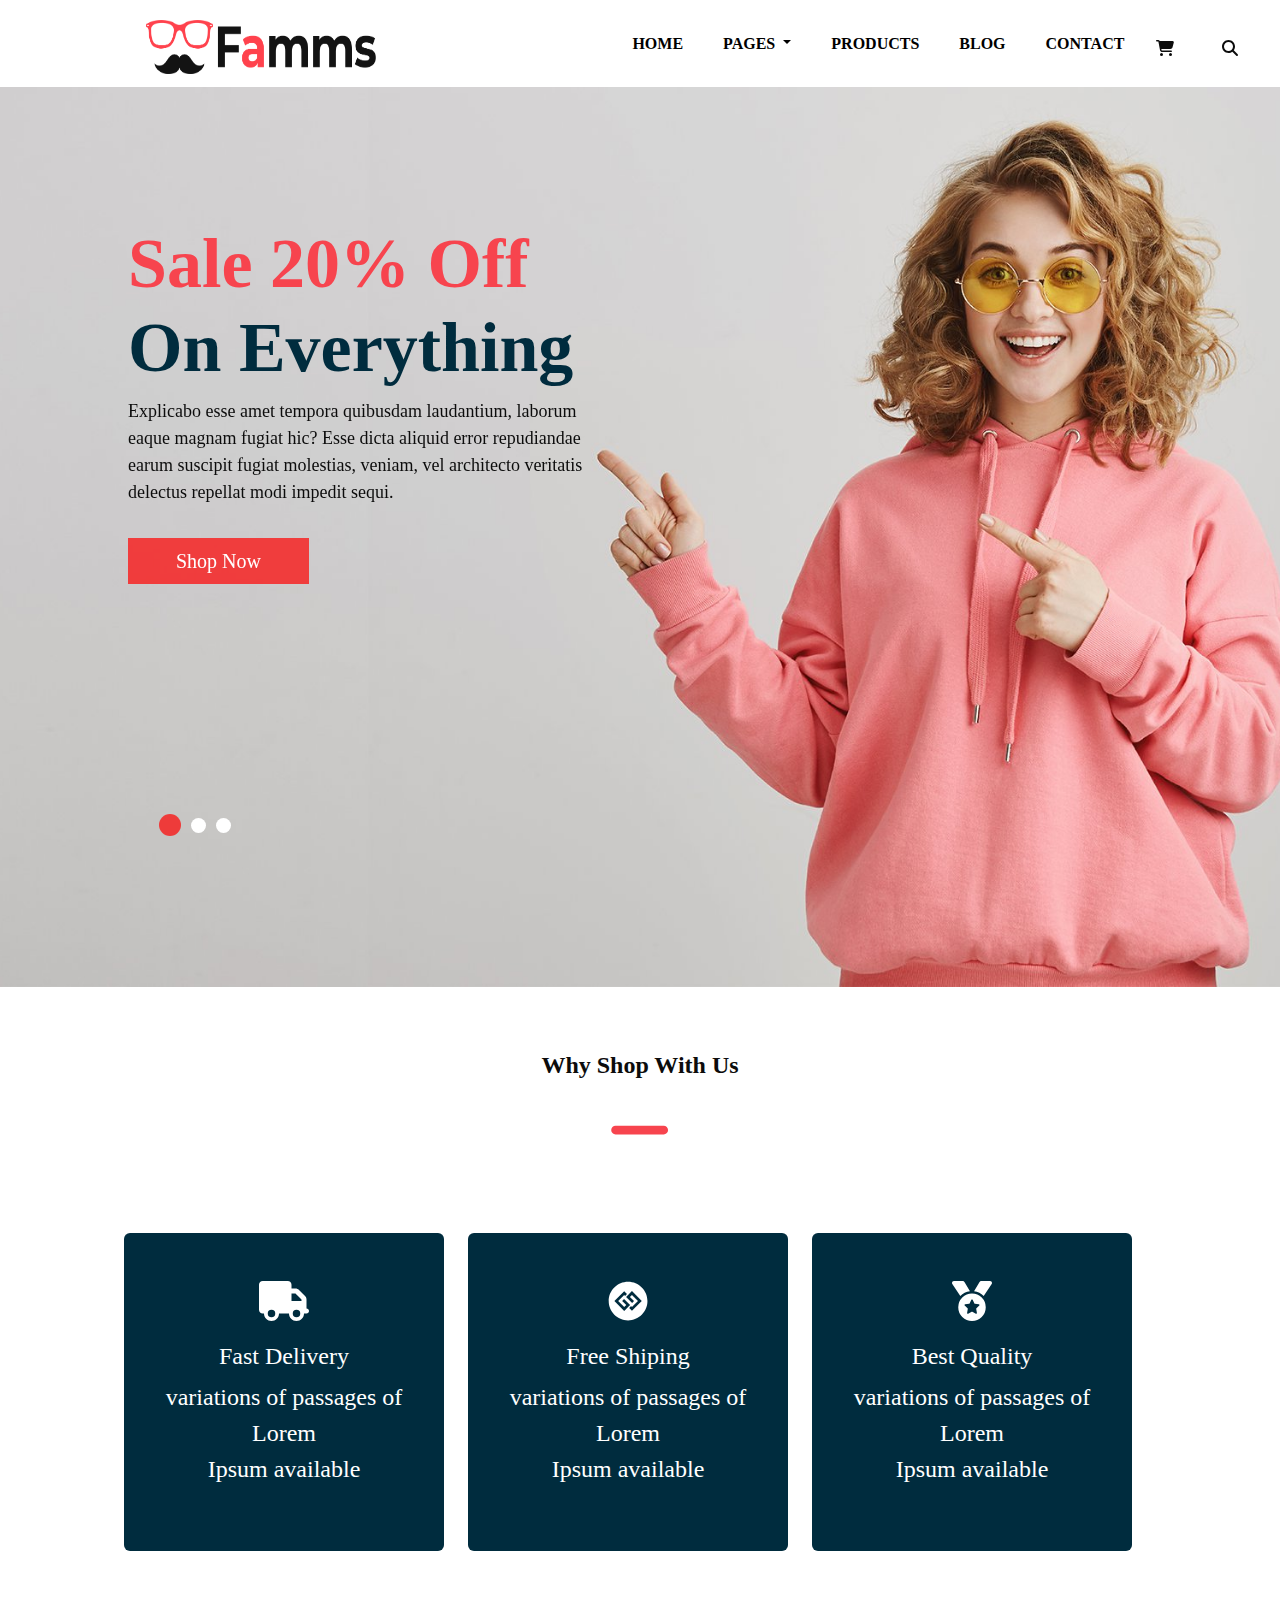
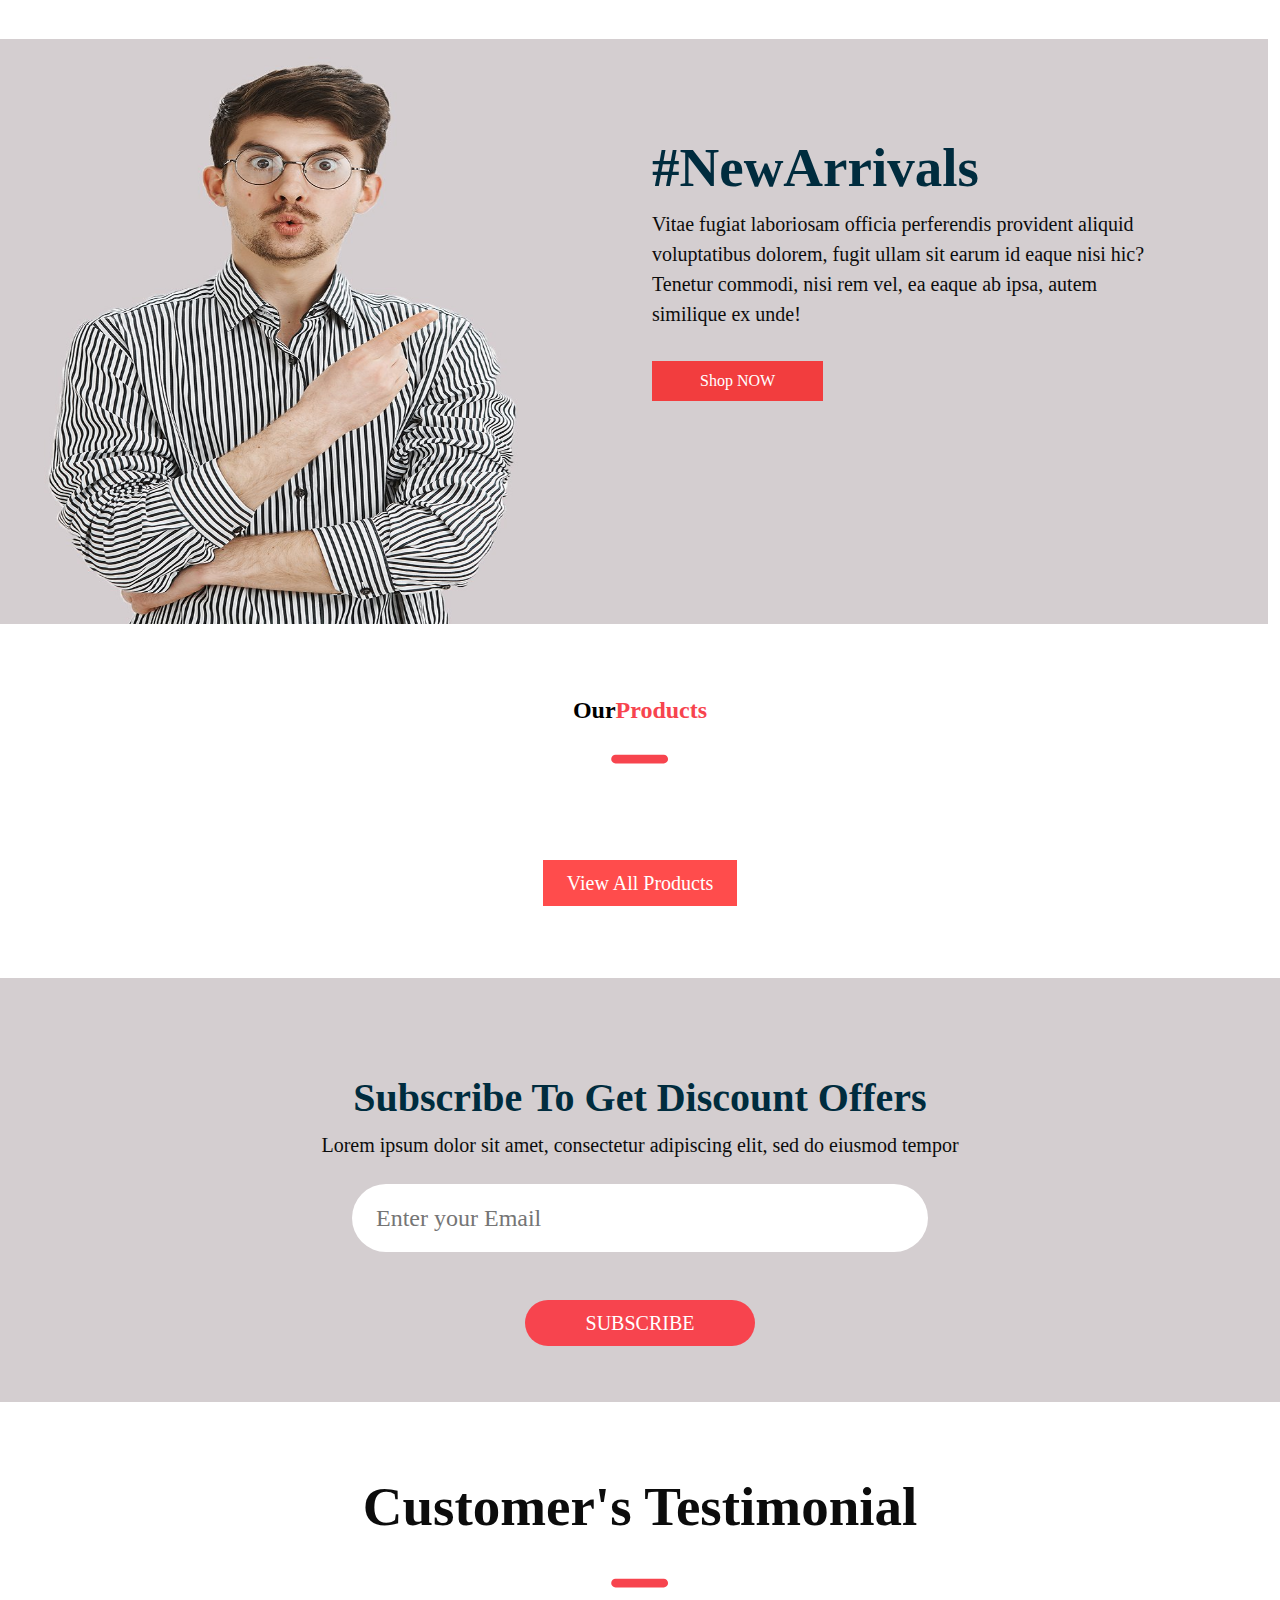
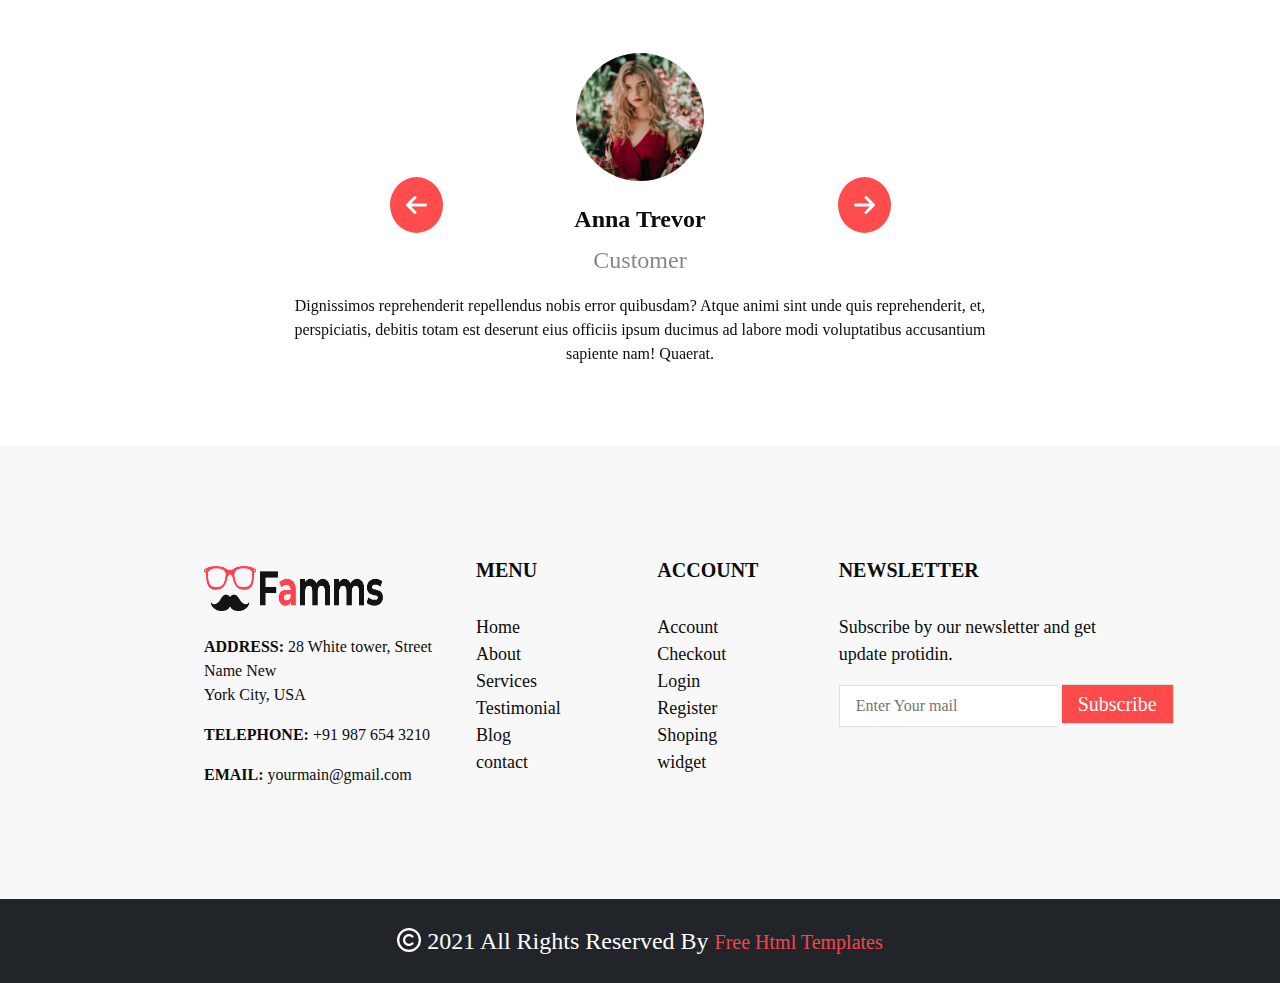
==== commit fa1006b8: "update2" ====
--- a/index.html
+++ b/index.html
@@ -5,18 +5,18 @@
 <meta name="viewport" content="width=device-width, initial-scale=1.0">
 <link href="https://cdn.jsdelivr.net/npm/bootstrap@5.3.0/dist/css/bootstrap.min.css" rel="stylesheet">
 <link rel="stylesheet" href="css/all.min.css">
-<link rel="stylesheet" href="css/bootstrap.min.css">
+<!-- <link rel="stylesheet" href="css/bootstrap.min.css"> -->
 <link rel="stylesheet" href="css/style.css">
 <link rel="icon" href="images/images/favicon.png">
 <title>Famms</title>
 <nav class="navbar navbar-expand-lg">
     <div class="container">
-    <img class="navbar-brand logo pe-xl-5 me-xl-5 pt-1 mt-2" src="images/images/logo.png">
+    <img class="navbar-brand logo pt-1 mt-2" src="images/images/logo.png">
     <button class="navbar-toggler" type="button" data-bs-toggle="collapse" data-bs-target="#navbarScroll" aria-controls="navbarScroll" aria-expanded="false" aria-label="Toggle navigation">
         <span class="navbar-toggler-icon"></span>
     </button>
     <div class="collapse navbar-collapse ps-xl-5 ms-xl-5" id="navbarScroll">
-        <ul class="navbar-nav me-auto my-2 my-lg-0 navbar-nav-scroll" style="--bs-scroll-height: 100px;">
+        <ul class="navbar-nav me-auto my-2 my-lg-0 ms-5 navbar-nav-scroll" style="--bs-scroll-height: 270px;">
         <li class="nav-item hover">
             <a class="nav-link active me-4 fw-bold text-black ms-5 ps-xl-5"id="home" aria-current="page" href="index.html">HOME</a>
         </li>
@@ -50,28 +50,27 @@
 </nav>
 <!-- slide-container -->
 <div id="slider" class="position-relative">
-    <img class="image-1 position-absolute" src="images/slider.jpg" alt="image">
-    <div id="carouselExampleAutoplaying" class="carousel slide position-absolute slide-div" data-bs-ride="carousel">
+    <div  class="carousel slide position-absolute slide-div slider" data-bs-ride="carousel">
         <div class="carousel-inner">
-        <div class="carousel-item  slide-test">
+        <div class="carousel-item  slide-test active" style="transition: transform 0.6s ease-in-out, -webkit-transform 0.6s ease-in-out;">
             <div class="slide-text">
-                <h1 class="text-1-slide text-danger mb-0">Sale 20% Off</h1>
+                <h1 class="text-1-slide text-red fw-bold mb-0">Sale 20% Off</h1>
                 <h1 class="text-1-slide fw-bold">On Everything</h1>
                 <p class="para-slide fw-light">Explicabo esse amet tempora quibusdam laudantium, laborum<br> eaque magnam fugiat hic? Esse dicta aliquid error repudiandae<br> earum suscipit fugiat molestias, veniam, vel architecto veritatis<br> delectus repellat modi impedit sequi.</p>
                 <button class="px-5 text-white mt-3 py-2 btn-slide">Shop Now</button>
             </div>
             </div>
-            <div class="carousel-item slide-test">
+            <div class="carousel-item slide-test" style="transition: transform 0.6s ease-in-out, -webkit-transform 0.6s ease-in-out;">
             <div class="slide-text">
-                <h1 class="text-1-slide text-danger mb-0">Sale 20% Off</h1>
+                <h1 class="text-1-slide text-red fw-bold mb-0">Sale 20% Off</h1>
                 <h1 class="text-1-slide fw-bold">On Everything</h1>
                 <p class="para-slide fw-light">Explicabo esse amet tempora quibusdam laudantium, laborum<br> eaque magnam fugiat hic? Esse dicta aliquid error repudiandae<br> earum suscipit fugiat molestias, veniam, vel architecto veritatis<br> delectus repellat modi impedit sequi.</p>
                 <button class="px-5 text-white mt-3 py-2 btn-slide">Shop Now</button>
             </div>
             </div>
-            <div class="carousel-item slide-test">
+            <div class="carousel-item slide-test" style="transition: transform 0.6s ease-in-out, -webkit-transform 0.6s ease-in-out;">
             <div class="slide-text">
-                <h1 class="text-1-slide text-succes mb-0">Sale 20% Off</h1>
+                <h1 class="text-1-slide text-red fw-bold mb-0">Sale 20% Off</h1>
                 <h1 class="text-1-slide fw-bold">On Everything</h1>
                 <p class="para-slide fw-light">Explicabo esse amet tempora quibusdam laudantium, laborum<br> eaque magnam fugiat hic? Esse dicta aliquid error repudiandae<br> earum suscipit fugiat molestias, veniam, vel architecto veritatis<br> delectus repellat modi impedit sequi.</p>
                 <button class="px-5 text-white mt-3 py-2 btn-slide">Shop Now</button>
@@ -106,7 +105,7 @@
                 <p>variations of passages of Lorem<br> Ipsum available</p>
             </div>
         </div>
-    </div>
+    </div> 
     <!-- new arrivals -->
     <div class="w-100 ps-0 mx-0 row h-100"id="newarrivals">
         <img class="position-relative w-100 ps-0 ms-0 img-new-arriv col-6" src="images/images/arrival-bg.jpg" alt="image">
@@ -159,10 +158,10 @@
             <p class="text-center fs-md-5 fs-6 response-2">Dignissimos reprehenderit repellendus nobis error quibusdam? Atque animi sint unde quis reprehenderit, et,<br> perspiciatis, debitis totam est deserunt eius officiis ipsum ducimus ad labore modi voluptatibus accusantium<br> sapiente nam! Quaerat.</p>
         </div>
         </div>
-        <button class="carousel-control-prev" type="button" data-bs-target="#carouselExampleSlidesOnly" data-bs-slide="prev">
+        <button class="carousel-control-prev opacity-100" type="button" data-bs-target="#carouselExampleSlidesOnly" data-bs-slide="prev">
             <span><i class="fa-solid fa-arrow-left red text-white prev-icon p-3"></i></span>
         </button>
-        <button class="carousel-control-next btn-slide-2" type="button" data-bs-target="#carouselExampleSlidesOnly" data-bs-slide="next">
+        <button class="carousel-control-next btn-slide-2 opacity-100" type="button" data-bs-target="#carouselExampleSlidesOnly" data-bs-slide="next">
             <span><i class="fa-solid fa-arrow-right red text-white next-icon p-3 "></i></span>
         </button>
     </div>
@@ -209,8 +208,8 @@
     <span><a class="footer-link link-underline link-underline-opacity-0" href="https://html.design/">Free Html Templates</a></span>
 </div>
     <script src="js/all.min.js"></script>
-    <script src="js/bootstrap.min.js"></script>
-    <script src="https://cdn.jsdelivr.net/npm/bootstrap@5.3.0/dist/js/bootstrap.bundle.min.js"></script>
+    <!-- <script src="js/bootstrap.min.js"></script> -->
+<script src="https://cdn.jsdelivr.net/npm/bootstrap@5.3.0/dist/js/bootstrap.bundle.min.js"></script>
     <script src="js/jquery-3.7.1.min.js"></script>
     <script src="js/main.js"></script>
 </body>
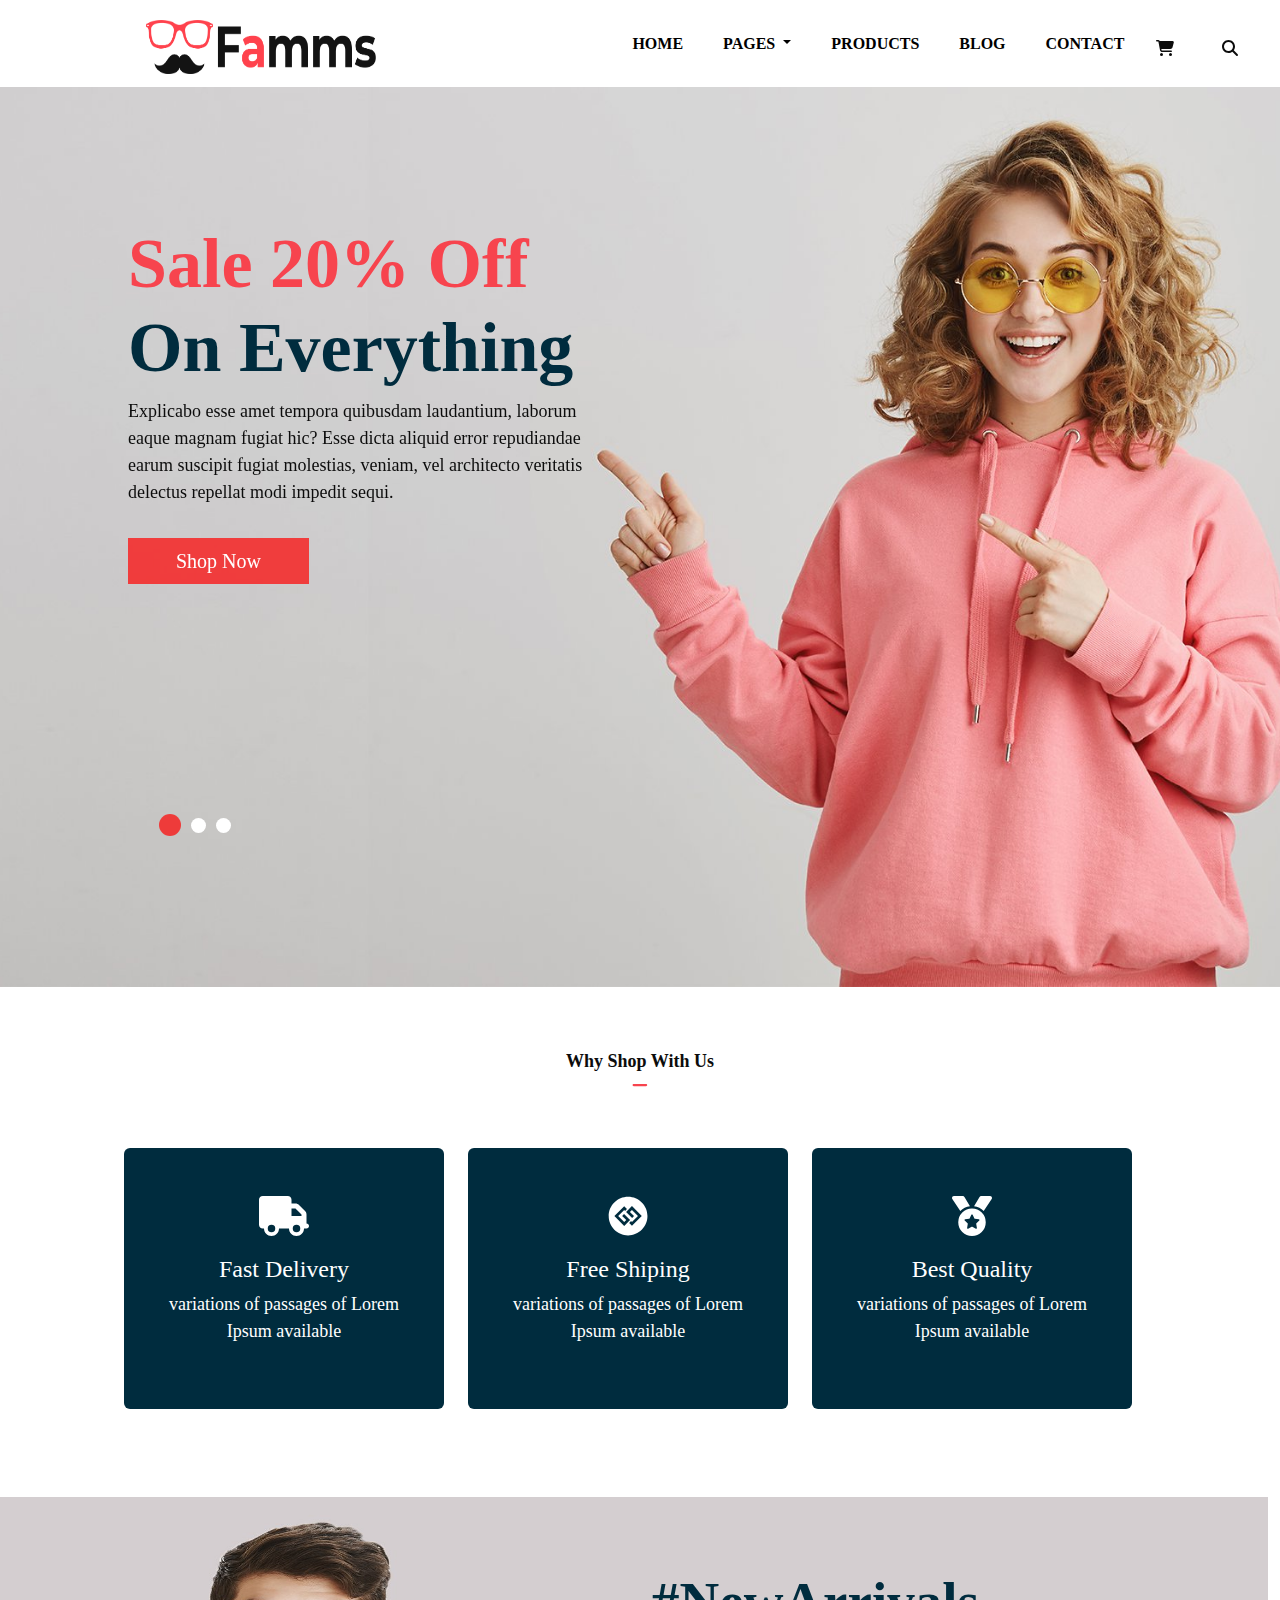
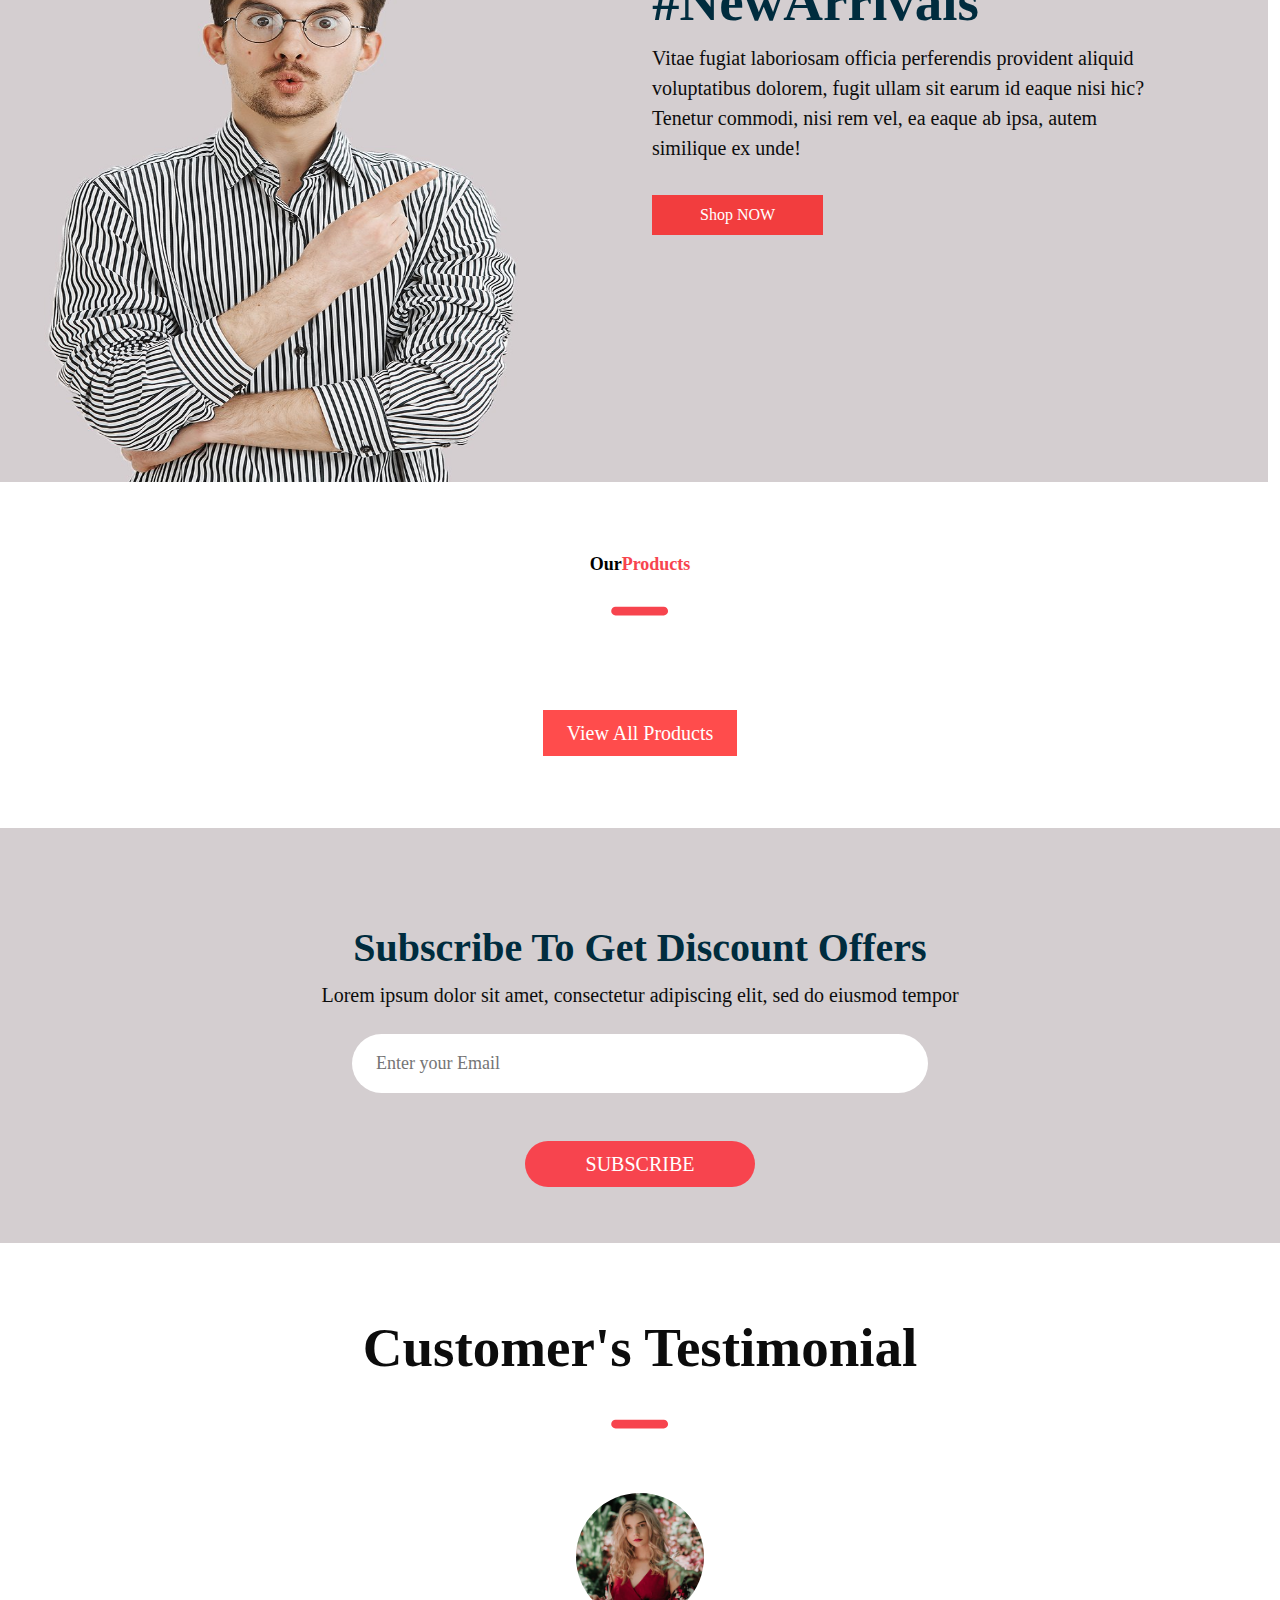
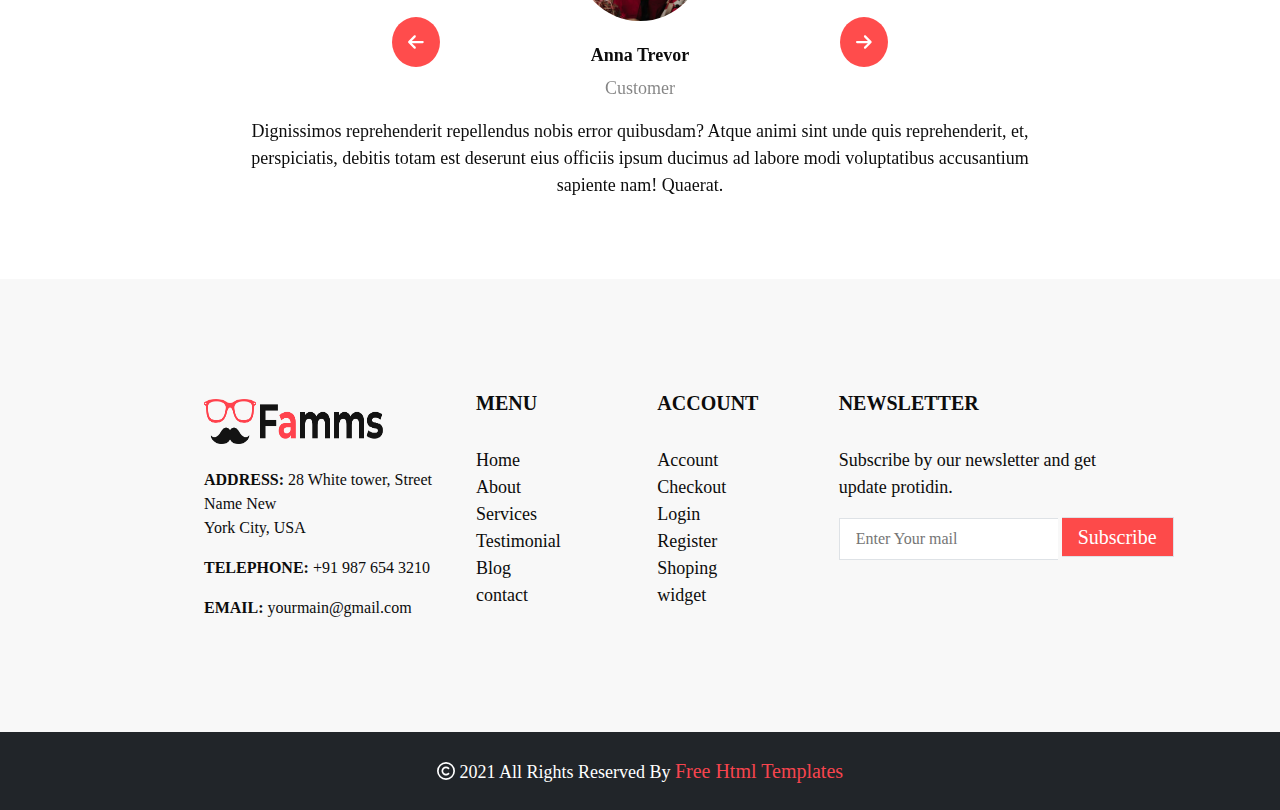
==== commit e424d218: "update-2" ====
--- a/index.html
+++ b/index.html
@@ -109,17 +109,17 @@
     <!-- new arrivals -->
     <div class="w-100 ps-0 mx-0 row h-100"id="newarrivals">
         <img class="position-relative w-100 ps-0 ms-0 img-new-arriv col-6" src="images/images/arrival-bg.jpg" alt="image">
-        <div class="col-6 position-absolute text-arriv pt-md-5 mt-5">
+        <div class="col-6 position-absolute text-arriv pt-md-5 mt-4">
             <h1 class="fw-bold dark-blue text-about">#NewArrivals</h1>
             <p class="para-arriv pb-3">Vitae fugiat laboriosam officia perferendis provident aliquid<br> voluptatibus dolorem, fugit ullam sit earum id eaque nisi hic?<br> Tenetur commodi, nisi rem vel, ea eaque ab ipsa, autem <br>similique ex unde!</p>
             <button class="red text-white border-0 px-md-5 py-2">Shop NOW</button>
         </div>
     </div>
     <!-- products  -->
-<div class="my-5 py-4"id="products-container">
+<div class="my-5 py-4"id="products-container mx-0">
     <h1 class="text-center mb-0 pb-0 text-pro fw-bold"><span class="text-black">Our</span ><span class="text-red">Products</span></h1>
     <p class="text-center mt-0 pt-0"><i class="fa-solid fa-minus line "></i></p>
-    <div id="products">
+    <div id="products mx-0">
     
     </div>
     <div class="text-center">
--- a/css/style.css
+++ b/css/style.css
@@ -153,13 +153,13 @@
     display:flex;
     flex-direction: row;
     flex-wrap: wrap;
-    width: 80vw;
+    width: 72vw;
     margin-left: 13vw !important;
 }
 img{
     width: 8vw;
     height: 22vh;
-    margin-left: 7.5vw;
+    margin-left: 7vw;
     margin-top: 8vh;
 
 }
@@ -431,7 +431,7 @@
 }
 @media screen and (max-width:1441px){
     .text-center{
-        font-size: x-large;
+        font-size: large !important;
     }
     #products{
         margin-left: 12vw !important;
@@ -445,11 +445,24 @@
     .add-to-cart{
         font-size: 15px !important;
     }
+    .footer-blue{
+        height: 70vh !important;
+    }
+    
 }
 @media screen and (max-width:768px) {
     .add-to-cart{
         font-size: 12px !important;
     }
+    #products{
+        max-width: 100vw !important;
+        overflow: hidden !important;
+        margin-left: 15vw !important;
+        margin-right: 0vw !important;
+    }
+    img{
+        width: 15vw !important;
+    }
     .buy-now{
         font-size: 12px !important;
     }
@@ -474,10 +487,10 @@
         top: 75vh;
     }
     .card{
-        width: 35vw;
+        width: 34vw;
     }  
     .footer-blue{
-        height: 90vh;
+        height: 100vh;
     }
     .submit{
         margin-left: 21vw;
@@ -500,19 +513,22 @@
         font-size: 30px !important;
     }
     img{
-        width: 40vw !important;
+        width: 45vw !important;
+    }
+    .add-to-cart{
+        width: 20vw !important;
+    }
+    .buy-now{
+        width: 20vw !important;
     }
     .para-arriv{
         font-size: 15px !important;
     }
     .card{
-        width: 78vw;
+        width: 77vw !important;
     } 
     .logo{
         width: 25vw !important;
-    }
-    img{
-        width: 50vw !important;
     }
     .text-pro{
         font-size: 40px;
@@ -580,10 +596,7 @@
     }
     .text-about{
         font-size: 24px !important;
-    }
-    #products{
-        margin-left: 9vw !important;
-    }    
+    } 
 }
 @media screen and (max-width : 325px) {
     .logo{
@@ -630,4 +643,28 @@
     .fam-footer{
         font-size: 15px !important;
     }
+    .text-arriv{
+        left: 45vw;
+    }
+    .add-to-cart{
+        bottom: 13vh;
+        left: 20vw;
+        font-size: 20px;
+        width: 40vw !important;
+        height: 5vh !important;
+        border-radius: var(--bs-border-radius-pill) !important;
+    }
+    .buy-now{
+        width: 40vw !important;
+        height: 5vh !important;
+        left: 20vw !important;
+}
+.p-grid{
+    font-size: 40px !important;
+}
+#products{
+    margin-left: 15vw !important;
+    margin-right: 5vw !important;
+    overflow: hidden;
+}
 }